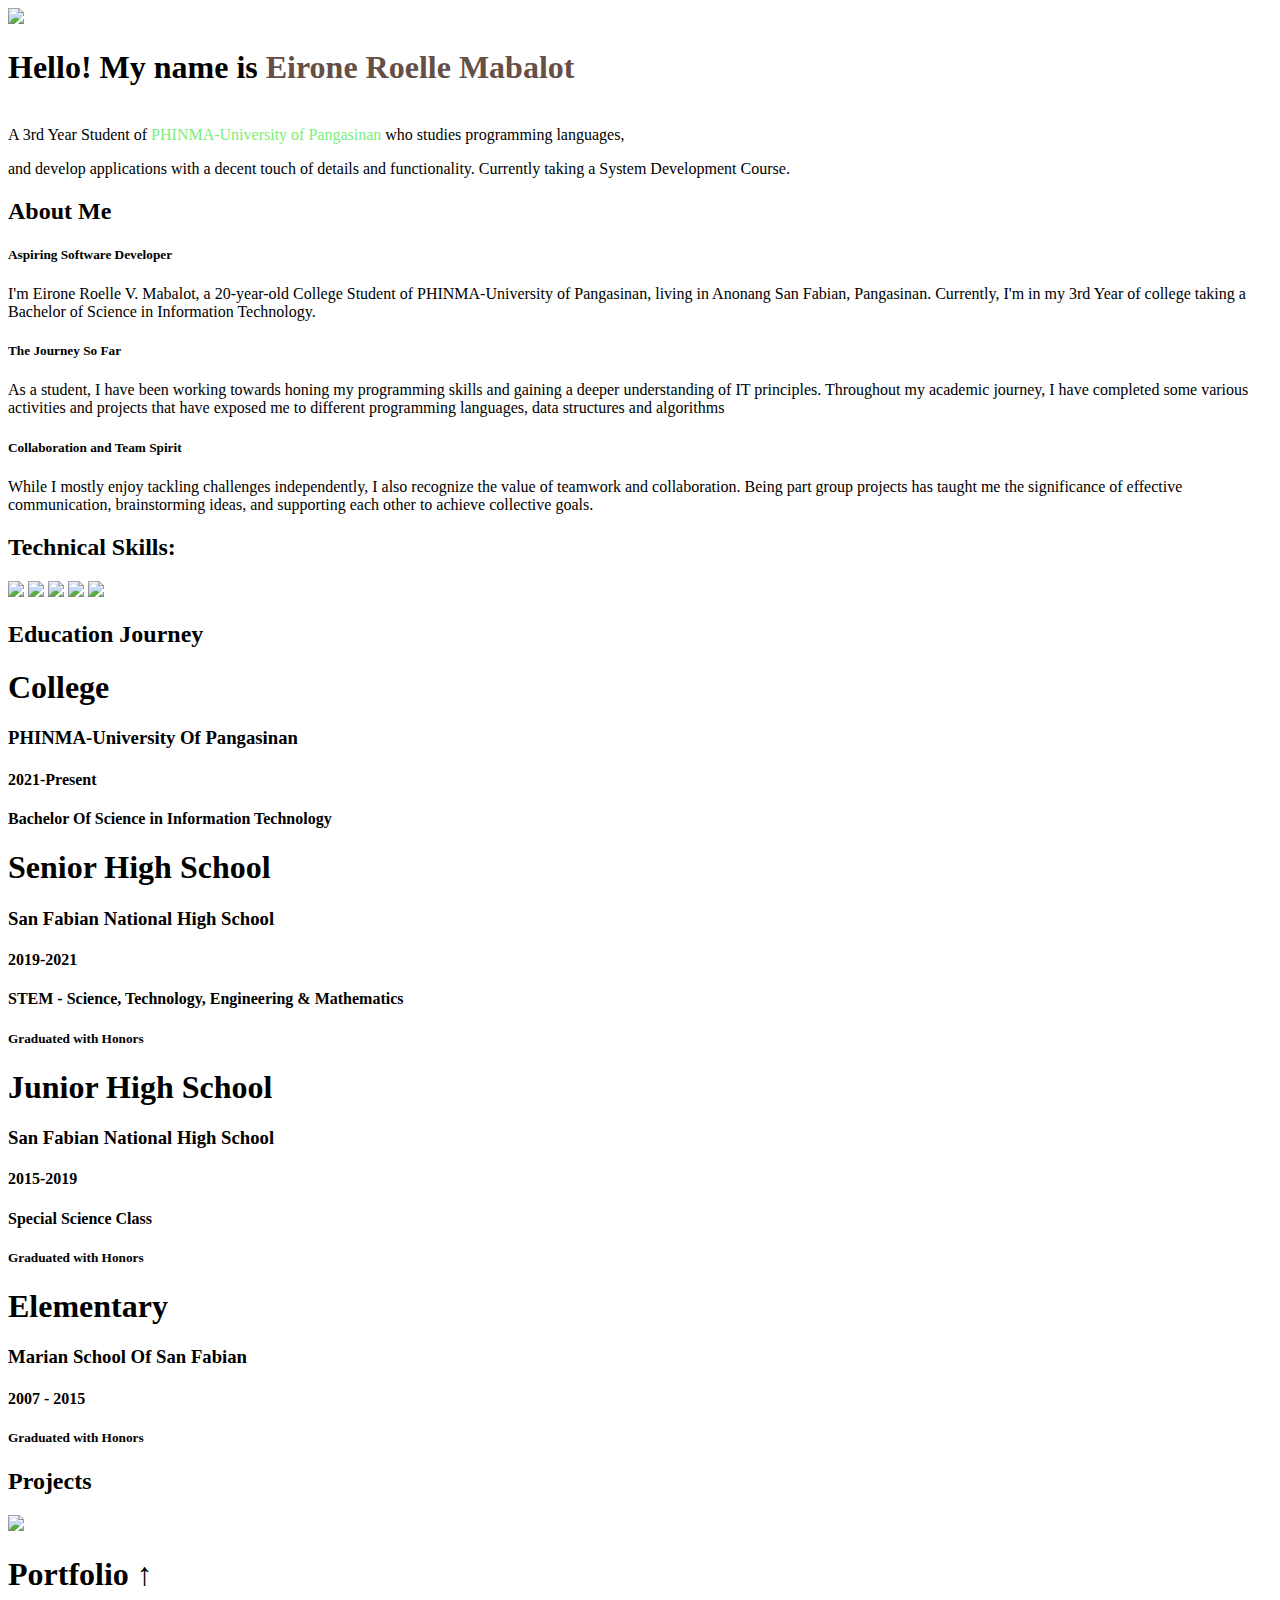
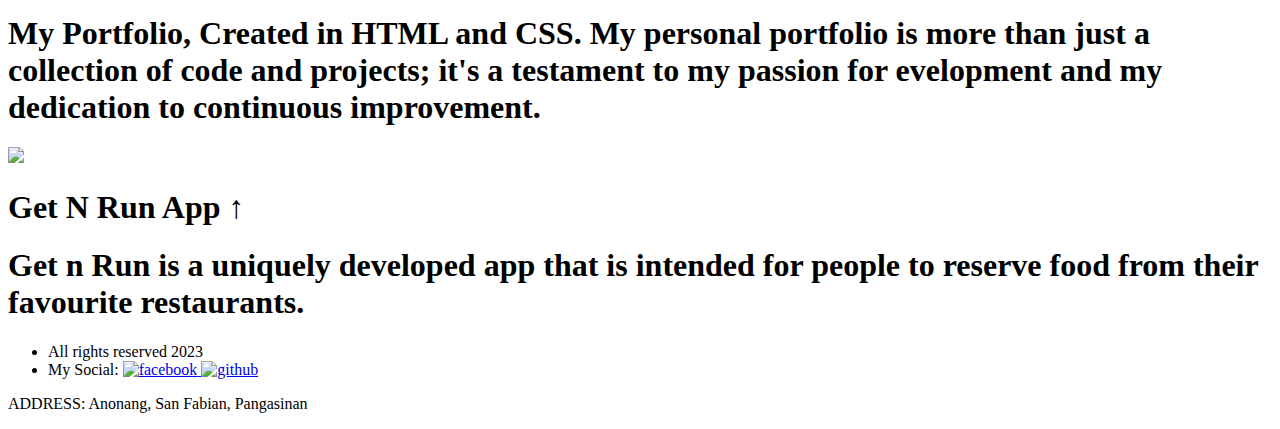
==== index.html @ 5489c841 "Update index.html" ====
<!DOCTYPE html>
<html lang="en">
    <head>
        <meta charset="UTF-8">
        <meta http-equiv="X-UA-Compatible" content="IE=edge">
        <meta name="viewport" content="width=device-width, initial-scale=1.0">
        <title>Roelle</title>
        <link rel="stylesheet" href="style.css">
    </head>
    <body>
        <div class="container">
            <nav>
                <img src="Logos And Pictures/logo-no-background.png" class="logo">
            </nav>
            <div class="text">
                <h1>Hello! My name is <span style="color:rgb(102, 79, 71)">Eirone Roelle Mabalot</span></h1>
                <br> A 3rd Year Student of <span style="color: rgb(123, 238, 123);">PHINMA-University of Pangasinan</span> who studies programming languages,
                    <p>and develop applications with a decent touch of details and functionality.
                        Currently taking a System Development Course.</p> 
                    <div class = "icons">
                        <a href="#"></a>
                    </div>
                    </div>
        </div>
        <section class="About">
            <div class="main">
                <div class="Me-Text">
                    <h2>About Me</h2>
                    <h5>Aspiring Software Developer</h5>
                    <p>I'm Eirone Roelle V. Mabalot, a 20-year-old College Student of PHINMA-University of Pangasinan, living in Anonang San Fabian, Pangasinan.
                        Currently, I'm in my 3rd Year of college taking a Bachelor of Science in Information Technology.
                    </p>
                    <h5>The Journey So Far</h5>
                    <p>As a student, I have been working towards honing my programming skills and gaining a deeper understanding of IT principles. 
                        Throughout my academic journey, I have completed some various activities and projects that have exposed me to different programming languages, data structures and algorithms</p>
                        <h5>Collaboration and Team Spirit</h5>
                        <p>While I mostly enjoy tackling challenges independently, I also recognize the value of teamwork and collaboration. 
                            Being part group projects has taught me the significance of effective communication, brainstorming ideas, and supporting each other to achieve collective goals.</p>
                </div>
                <div class="tech">
                    <h2>Technical Skills: </h2>
                        <div class="rows">
                            <div class="column1">
                                <img src="Logos And Pictures/shesharp.png" class="cplass">
                                <img src="Logos And Pictures/pngegg.png" class="java">
                                <img src="Logos And Pictures/ahas.png" class="python">
                                <img src="Logos And Pictures/jabascrept.png" class="javascript">
                                <img src="Logos And Pictures/darts.png" class="dart">
                            </div>
                        </div>
                </div>
            </div>
        </section>

    <section class="education" id="education">
        <div class="educ-row">
            <div class="educ-column">
                <div class="title"> 
                <h2>Education Journey</h2>
            </div>
                <div class="education-box">
                <div class="educ-content">
                    <div class="content">
                        <div class="year"></div>
                        <h1>College</h1>
                        <h3>PHINMA-University Of Pangasinan</h3>
                        <h4>2021-Present</h4>
                        <h4>Bachelor Of Science in Information Technology</h4>
                    </div>
                </div>
                <div class="educ-content">
                    <div class="content">
                        <div class="year"></div>
                        <h1>Senior High School</h1>
                        <h3>San Fabian National High School</h3>
                        <h4>2019-2021</h4>
                        <h4>STEM - Science, Technology, Engineering & Mathematics</h4>
                        <h5>Graduated with Honors</h5>
                    </div>
                </div>
                <div class="educ-content">
                    <div class="content">
                        <div class="year"></div>
                        <h1>Junior High School</h1>
                        <h3>San Fabian National High School</h3>
                        <h4>2015-2019</h4>
                        <h4>Special Science Class</h4>
                        <h5>Graduated with Honors</h5>
                    </div>
                </div>
                <div class="educ-content">
                    <div class="content">
                        <div class="year"></div>
                        <h1>Elementary</h1>
                        <h3>Marian School Of San Fabian</h3>
                        <h4>2007 - 2015</h4>
                        <h5>Graduated with Honors</h5>
                    </div>
                </div>
                </div>
            </div>
        </div>
    </section>
    <section class="project" id="project">
        <div class="proj-section">
            <div class="proj-column">
                <div class="proj-title">
                    <h2>Projects</h2>
                    <img src="Logos And Pictures/Portfolio.png" class="cool">
                    <h1>Portfolio ↑ </h1>
                    <h1>My Portfolio, Created in HTML and CSS.
                        My personal portfolio is more than just a collection of code and projects; it's a testament to my passion for evelopment and my dedication to continuous improvement.  </h1>
                        <img src="Logos And Pictures/Get N Run (1).jpg" class="GetNRun">
                        <h1>Get N Run App ↑</h1>
                        <h1>Get n Run is a uniquely developed app that is intended for people to reserve food from their favourite restaurants.</h1>
                </div>
            </div>
        </div>
    </section>
    <footer>
        <div>
        <ul class="footer-page-ui">
            <li class="footer-page-li">
                <span>All rights reserved 2023</span>
            </li>
            <li class="footer-link-li" id="social-link">
                <span>My Social: </span>
                <a href="https://www.facebook.com/aron.724/" target="_blank" rel="noopener noreferrer">
                    <img src="Logos And Pictures/fb.png" alt="facebook">
                </a>
                    <a href="https://github.com/RonAron324 target_blank" rel="noopener noreferrer">
                        <img src="Logos And Pictures/github (1).png" alt="github"> 
                </a>
            </li>
        </ul>
    </div>
        <div class="trademark">
            <p>ADDRESS: Anonang, San Fabian, Pangasinan</p>
            </p>
        </div>
    </footer>
    </body>
</html>
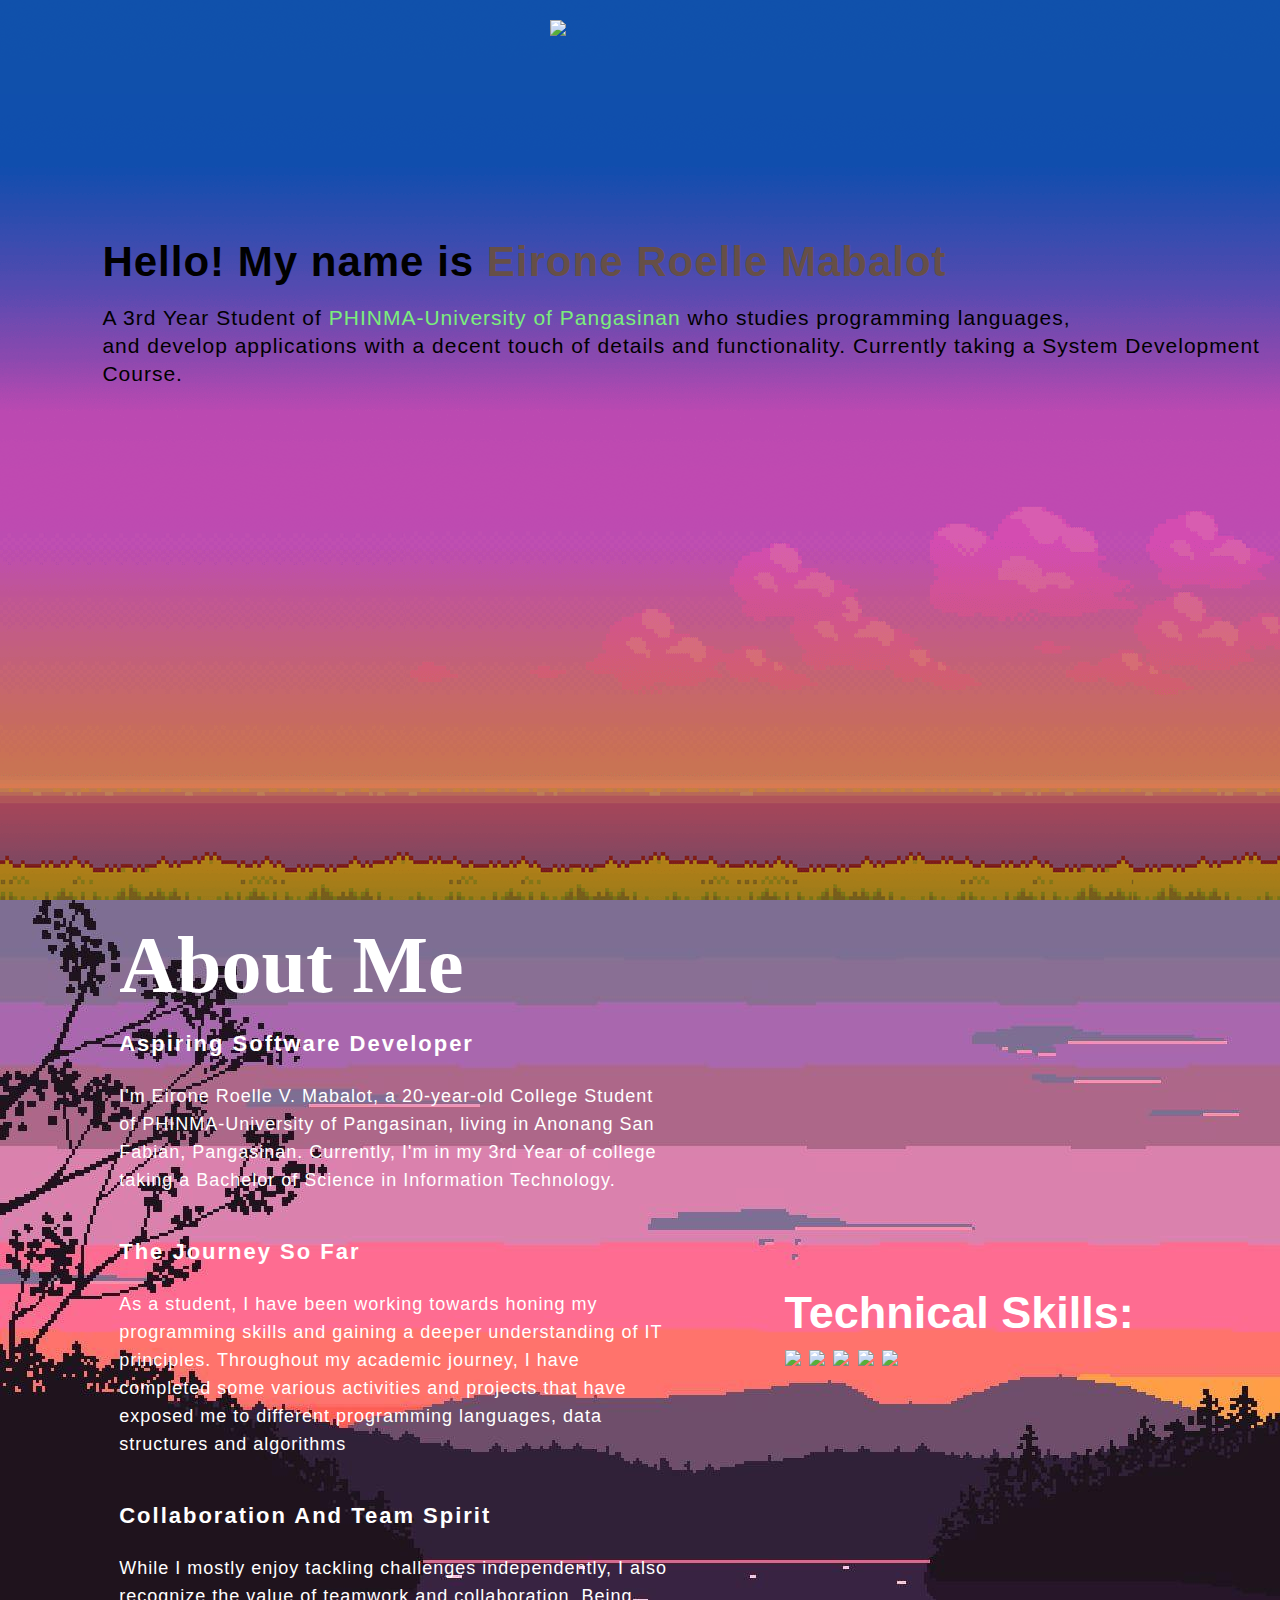
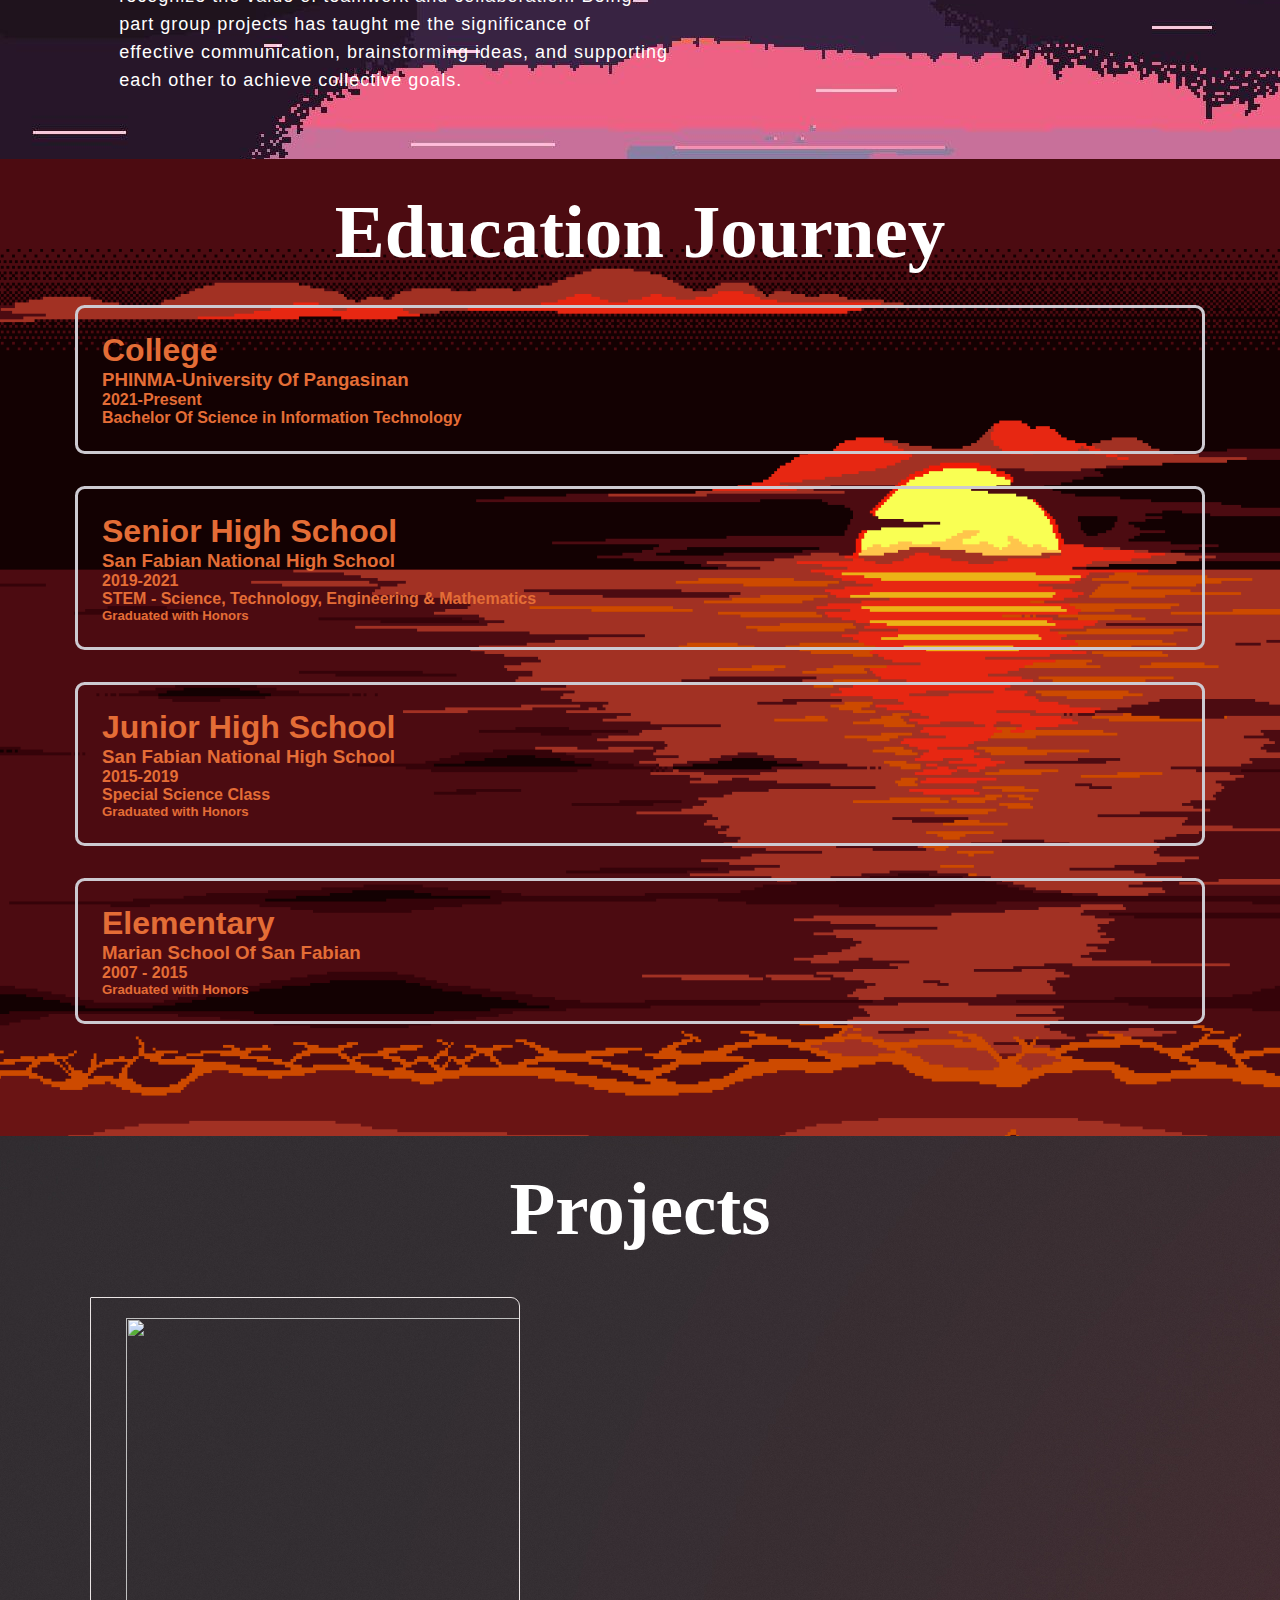
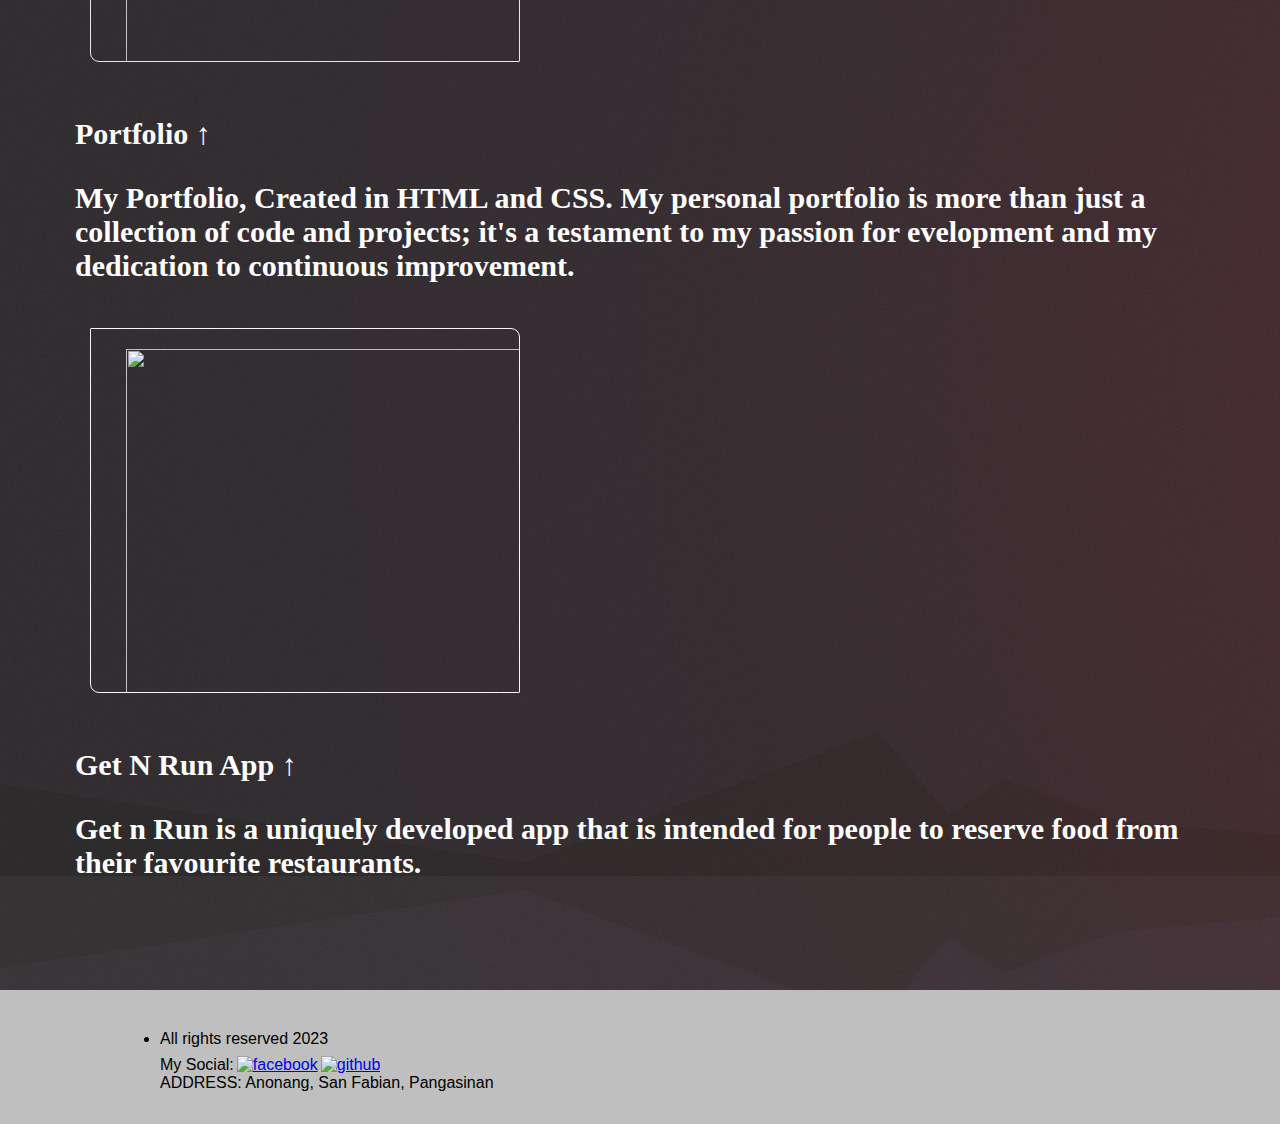
==== commit f78542f2: "Modified" ====
--- a/index.html
+++ b/index.html
@@ -5,6 +5,7 @@
         <meta http-equiv="X-UA-Compatible" content="IE=edge">
         <meta name="viewport" content="width=device-width, initial-scale=1.0">
         <title>Roelle</title>
+        <link rel="icon" type="logo-no-background" href="Logos And Pictures/logo-no-background.png">
         <link rel="stylesheet" href="style.css">
     </head>
     <body>
@@ -17,9 +18,6 @@
                 <br> A 3rd Year Student of <span style="color: rgb(123, 238, 123);">PHINMA-University of Pangasinan</span> who studies programming languages,
                     <p>and develop applications with a decent touch of details and functionality.
                         Currently taking a System Development Course.</p> 
-                    <div class = "icons">
-                        <a href="#"></a>
-                    </div>
                     </div>
         </div>
         <section class="About">
@@ -128,7 +126,7 @@
                 <a href="https://www.facebook.com/aron.724/" target="_blank" rel="noopener noreferrer">
                     <img src="Logos And Pictures/fb.png" alt="facebook">
                 </a>
-                    <a href="https://github.com/RonAron324 target_blank" rel="noopener noreferrer">
+                    <a href="https://github.com/Aron824" target="_blank" rel="noopener noreferrer">
                         <img src="Logos And Pictures/github (1).png" alt="github"> 
                 </a>
             </li>
--- a/style.css
+++ b/style.css
@@ -0,0 +1,506 @@
+*{
+    margin: 0;
+    padding: 0;
+    font-family: 'Poppin', sans-serif;
+    box-sizing: border-box;
+    }
+    html {
+        scroll-behavior: smooth;
+    }
+    body{
+        background: white;
+    
+    }
+    
+    .container{
+        background-image: url(7179001.png);
+        position: relative;
+        width: 100%;
+        height: 100vh;
+    }
+    nav{
+        display: flex;
+        width: 14%;
+        margin: auto;
+        padding: 20px 0;
+        align-items: center;
+        justify-content: space-between;
+    }
+
+    .logo{
+        animation: flip 3s infinite linear;
+    }
+    
+    @keyframes flip {
+        0%, 100% {
+            transform: perspective(1000px) rotateY(0deg);
+        }
+        50% {
+            transform: perspective(1000px) rotateY(180deg);
+        }
+    }
+
+    .text{
+        margin-left: 8%;
+        margin-top: 15%;
+        letter-spacing: 1px;
+        line-height: 28px;
+        font-size: 21px;
+    }
+    .span{
+        color: orangered;
+    }
+    
+
+    .About{
+    background-image: url(2122578.jpg);
+    width: 100%;
+    padding: 20px;
+    background-color: white;
+    }
+    .About img{
+        height: auto;
+        width: 430px;
+    }
+    
+    .Me-Text{
+        
+        width: 550px;
+        color: white;
+    }
+    
+    .main{
+        width: 1130px;
+        max-width: 95%;
+        margin: 0 auto;
+        display: flex;
+        margin-left: 8%;
+        justify-content: center;
+    }
+    
+    .Me-Text h2{
+        color: white;
+    font-size: 80px;
+    text-transform: capitalize;
+    margin-bottom: 20px;
+    font-family: cursive;
+    }
+    
+    .Me-Text h5{
+        letter-spacing: 2px;
+        font-size: 22px;
+        margin-bottom: 25px;
+        text-transform: capitalize;
+    }
+    
+    .Me-Text p{
+        letter-spacing: 1px;
+        line-height: 28px;
+        font-size: 18px;
+        margin-bottom: 45px;
+    }
+    
+    .title h2{
+        font-family: cursive;
+        font-size: 75px;
+        width: 1130px;
+        margin: 30px auto;
+        text-align: center;
+    }
+ 
+    .box{
+        width: 100%;
+        height: 100vh;
+        display: flex;
+        justify-content: center;
+        align-items: center;
+        min-height: 400px;
+        position: relative
+    
+    }
+    
+    .card{
+        cursor: pointer;
+        height: 365px;
+        width: 430px;
+        padding: 20px 35px;
+        border-radius: 1px 9px;
+        border: 1px solid black;
+        margin: 15px;
+        position: relative;
+        overflow: hidden;
+        text-align: center;
+        transition: all 1s ease-out;
+    }
+    .sample-picture{
+        height: 100%;
+        transform: scale(1);
+        transition: all 0.5s ease-out;
+        width: 100%;
+    }
+    
+    
+    .education {
+        background-image: url(cropped-1920-1080-943385.png);
+        display: flex;
+        justify-content: center;
+        align-items: center;
+        flex-direction: column;
+        min-height: auto;
+        padding-bottom: 5rem;
+    }
+    
+    .education .educ-row {
+        display: flex;
+        flex-wrap: wrap;
+        gap: 5rem;
+    }
+    
+    .educ-row .educ-column {
+        flex: 1 1 40rem;
+    }
+    
+    .educ-column .title {
+        color: white;
+        font-size: 2.5rem;
+        margin: 0 0 1.5rem;
+    }
+    
+    .educ-content .content {
+        position: relative;
+        padding: 1.5rem;
+        border: .2rem solid rgb(205, 202, 209);
+        border-radius: .6rem;
+        margin-bottom: 2rem;
+        
+    }
+
+    .educ-content:hover{
+        transform: translate(-10px);
+        transition: 0.5s, transform 0.5s;
+    }
+
+
+
+    .content {
+        color: rgb(228, 109, 54);
+    }
+    
+
+    .main .tech{
+        color: white;
+        font-size: 30px;
+        text-transform: capitalize;
+        margin-bottom: 20px;
+        font-family: cursive;
+        margin:auto
+    }
+    
+    .tech .cplass{
+        width: 70px;
+        max-width: 100%;
+        height: auto;
+    }
+
+    .tech .cplass:hover {
+        animation: bounce 0.6s infinite alternate;
+    }
+
+    
+    .tech .java{
+        width: 70px;
+        max-width: 100%;
+        height: auto;
+    }
+
+    .tech .java:hover {
+        animation: bounce 0.6s infinite alternate;
+    }
+
+    .tech .python{
+        width: 70px;
+        max-width: 100%;
+        height: auto;
+    }
+
+    .tech .python:hover {
+        animation: bounce 0.6s infinite alternate;
+    }
+    
+    
+    .tech .javascript{
+        width: 70px;
+        max-width: 100%;
+        height: auto;
+    }
+    
+    .tech .javascript:hover {
+        animation: bounce 0.6s infinite alternate;
+    }
+
+    .tech .dart{
+        width: 70px;
+        max-width: 100%;
+        height: auto;
+    }
+
+    .tech .dart:hover {
+        animation: bounce 0.6s infinite alternate;
+    }
+    
+    @keyframes bounce {
+        0% {
+            transform: translateY(0);
+        }
+        100% {
+            transform: translateY(-10px);
+        }
+    }
+    
+    .card2{
+        cursor: pointer;
+        height: 365px;
+        width: 430px;
+        padding: 20px 35px;
+        border-radius: 1px 9px;
+        border: 1px solid black;
+        margin: 15px;
+        position: relative;
+        overflow: hidden;
+        text-align: center;
+        transition: all 1s ease-out;
+        text-align: center;
+    }
+    
+    .title h1{
+        font-family: cursive;
+        font-size: 40px;
+        width: 1130px;
+        margin: 30px auto;
+        text-align: center;
+    }
+    
+    .portfolio{
+        padding: 50px 0;
+    }
+    
+    .list{
+        display: grid;
+        grid-template-columns: repeat(auto-fit, minmax(250px, 1fr));
+        grid-gap: 40px;
+        margin-top: 50px;
+    }
+    
+    .project{
+        background-image: url(911969.jpg);
+        background-repeat: no-repeat;
+        display: flex;
+        justify-content: center;
+        align-items: center;
+        flex-direction: column;
+        min-height: auto;
+        padding-bottom: 5rem;
+    }
+    
+    .project .proj-section{
+        display: flex;
+        flex-wrap: wrap;
+        gap: 5rem;
+    }
+    .project .proj-column{
+        flex: 1 1 40rem;
+    }
+    
+    .proj-column .proj-title{
+        font-size: 2.5rem;
+        margin: 0 0 1.5rem;
+        font-family: cursive;
+    }
+    
+    .proj-title h2{
+        font-family: cursive;
+        font-size: 75px;
+        width: 1130px;
+        margin: 30px auto;
+        text-align: center;
+        color: white;
+    }
+    .proj-title .cool{
+        cursor: pointer;
+        height: 365px;
+        width: 430px;
+        padding: 20px 35px;
+        border-radius: 1px 9px;
+        border: 1px solid rgb(235, 229, 229);
+        margin: 15px;
+        position: relative;
+        overflow: hidden;
+        text-align: center;
+        -webkit-transform: scale(1);
+        transform: scale(1);
+        transition: all 0.5s ease-out;
+    }
+    
+    .cool:hover{
+    transform: scale(1.2);
+    }
+    
+    .proj-title h1{
+        font-family: cursive;
+        font-size: 30px;
+        width: 1130px;
+        margin: 30px auto;
+        color: white;
+    }
+    
+    .proj-title .GetNRun{
+            cursor: pointer;
+            height: 365px;
+            width: 430px;
+            padding: 20px 35px;
+            border-radius: 1px 9px;
+            border: 1px solid rgb(250, 245, 245);
+            margin: 15px;
+            position: relative;
+            overflow: hidden;
+            text-align: center;
+            -webkit-transform: scale(1);
+            transform: scale(1);
+            transition: all 0.5s ease-out;
+        
+    }
+    
+    .GetNRun:hover{
+        transform: scale(1.2);
+    }
+    footer{
+        background-color: #BFBFBF;
+        padding: 2rem 10rem;
+    }
+    .footer-page-ul{
+        align-items: center;
+        display: flex;
+        flex-direction: row;
+        font-size: 14px;
+        justify-content: flex-start;
+        list-style-type: none;
+        margin: 0;
+        padding: 0;
+        width: 100%;
+    }
+    .footer-page-li{
+        margin-right: 2rem;
+        padding: 8px 0;
+    }
+    #social-link{
+        align-items: center;
+        display: flex;
+        margin-left: auto;
+    }
+    #social-link img{
+        padding-left: 3px;
+    }
+    #trademark {
+        margin-top: 1rem;
+    }
+    #trademark img{
+        width: 50px;
+        margin-left: -7px;
+    }
+    #trademark p{
+        font-size: 15px;
+    }
+    
+    @media screen and (min-width: 769px) and (max-width: 1024px) {
+        .nav {
+            width: 40%;
+        }
+    }
+
+    @media screen and (min-width: 1025px) {
+        .main {
+            max-width: 1130px;
+        }
+        .Me-Text h2 {
+            font-size: 80px;
+        }
+        .Me-Text h5 {
+            font-size: 22px;
+        }
+        .Me-Text p {
+            font-size: 18px;
+        }
+        .About img {
+            width: 430px;
+        }
+        .Me-Text .tech img {
+            width: 70px;
+        }
+        .title h2 {
+            font-size: 75px;
+        }
+        .card,
+        .card2 {
+            width: 430px;
+            max-width: 100%;
+        }
+    }
+
+    @media screen and (max-width: 768px) {
+        .main {
+            flex-direction: column;
+        }
+        .Me-Text h2 {
+            font-size: 40px;
+        }
+        .Me-Text h5 {
+            font-size: 18px;
+        }
+        .Me-Text p {
+            font-size: 16px;
+        }
+        .Me-Text {
+            width: 100%;
+            text-align: center;
+        }
+        .About img {
+            width: 100%;
+        }
+        .Me-Text .tech img {
+            width: 50px;
+        }
+        .title h2 {
+            font-size: 40px;
+        }
+        .card,
+        .card2 {
+            width: 100%;
+            max-width: 300px;
+        }
+    }
+
+    @media screen and (max-width: 768px) {
+        .educ-row .educ-column {
+            flex: 1 1 100%;
+        }
+    }
+    
+    @media screen and (min-width: 769px) and (max-width: 1024px) {
+        .educ-row .educ-column {
+            flex: 1 1 50%;
+        }
+    }
+    
+
+    @media screen and (min-width: 1025px) {
+        .educ-row .educ-column {
+            flex: 1 1 40rem;
+        }
+    }
+
+    
+    
+    
+    
+    
+    